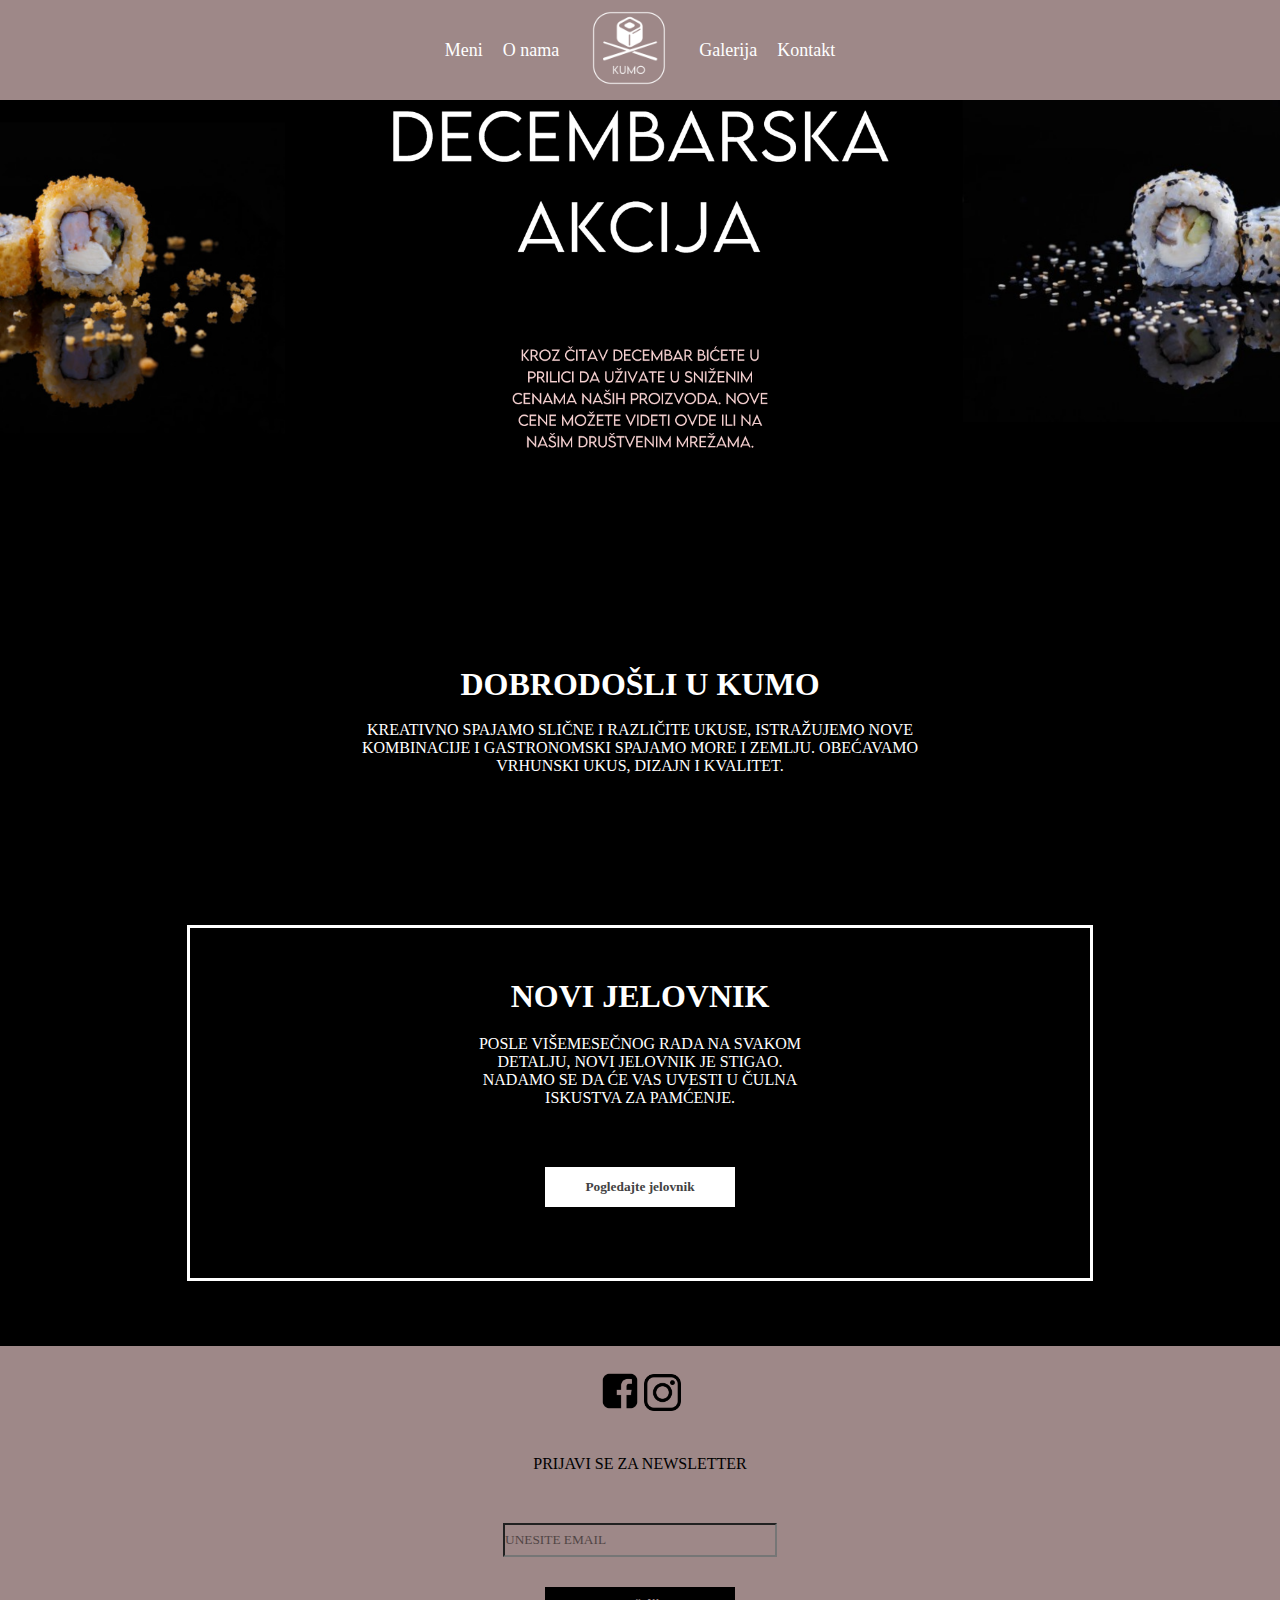
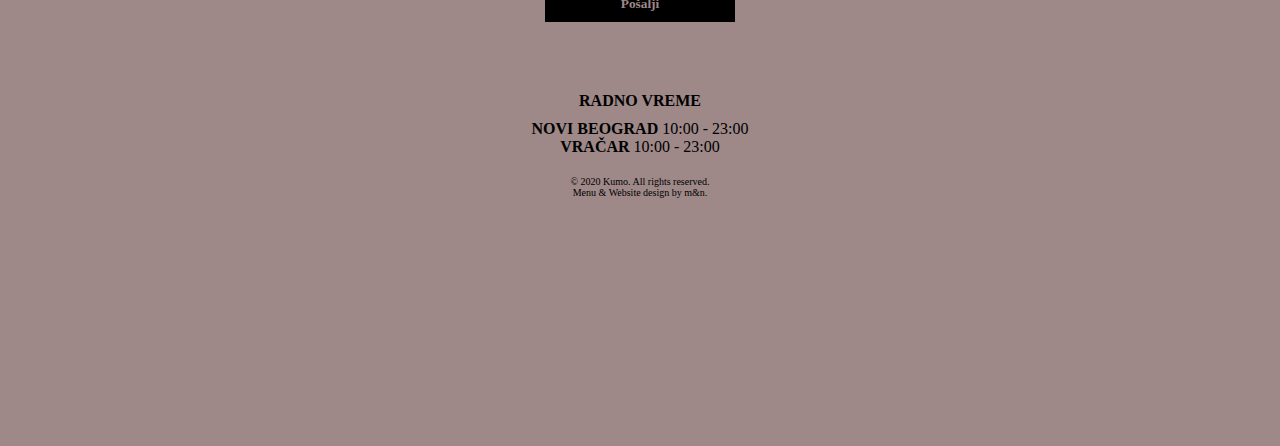
==== index.html @ dd42a725 "Add files via upload" ====
<!DOCTYPE html>
<html lang="en">
<head>
    <meta charset="UTF-8">
    <meta name="viewport" content="width=device-width, initial-scale=1.0">
    <title>Kumo</title>
    <link rel="stylesheet" href="styles.css">
</head>

<body>
    <header class="header" id="myheader">
        <a id="meni" href="https://www.instagram.com/">Meni</a>
        <a id="onama" href="http://localhost/Domaci/onama.html">O nama</a>
        <a href="http://localhost/Domaci/index.html"><img id="logo" src="Slike/logo.png"></a>
        <a id="galerija" href="http://localhost/Domaci/galerija.html">Galerija</a>
        <a id="kontakt" href="http://localhost/Domaci/kontakt.html">Kontakt</a>
    </header>

        <img src="Slike/akcija.png" id="akcija">

        <div class="roditelj">
            <div id="d1">
                <h1 id="dd">DOBRODOŠLI U KUMO</h1>
                <br>
                <p>KREATIVNO SPAJAMO SLIČNE I RAZLIČITE UKUSE, ISTRAŽUJEMO NOVE KOMBINACIJE I GASTRONOMSKI SPAJAMO MORE I ZEMLJU.
                    OBEĆAVAMO VRHUNSKI UKUS, DIZAJN I KVALITET.
                </p>
            </div>

            <div id="d2">
                <h1 class="jel" id="jel1">NOVI JELOVNIK</h1>
                <p class="jel" id="jel2"> POSLE VIŠEMESEČNOG RADA NA SVAKOM DETALJU, NOVI JELOVNIK JE STIGAO. NADAMO SE DA ĆE VAS UVESTI U ČULNA ISKUSTVA ZA PAMĆENJE.</p>
                <button id="jeld">Pogledajte jelovnik</button>
            </div>
        </div>

        <footer class="footer" id="myfooter">
            <div class="roditelj1">
            
            <div id="f1">
                <img src="Slike/fb.webp" id="fb">
                <img src="Slike/ig.png" id="ig">
            </div>

            <div id="f2">
                <p id="news">PRIJAVI SE ZA NEWSLETTER</p>
                <input type="text" id="news1" placeholder="UNESITE EMAIL">
                <br>
                <button id="news2">Pošalji</button>
            </div>

            <div id="f3">
                <h4 id="rv">RADNO VREME</h4>
                <p id="rv1"><b>NOVI BEOGRAD </b> 10:00 - 23:00 <br> <b>VRAČAR</b> 10:00 - 23:00</p>
            </div>

            <div id="f4">
                <p id="kraj">© 2020 Kumo. All rights reserved. <br> Menu & Website design by m&n.</p>
            </div>

            </div>
        </footer>
</body>
</html>
---- styles.css ----
* {
    margin: 0;
    padding: 0;
}

body {
    background-color: black;
}

@font-face {
    font-family: "myFontLight";
    src: url(../Domaci/Font/LemonMilkLight-owxMq.otf) format("truetype");
}

@font-face {
    font-family: "myFontBold";
    src: url(../Domaci/Font/LemonMilkBold-gx2B3.otf) format("truetype");
}

a{
    padding: 10px;
    background-color: transparent;
}

a {
    color: white;
    font-family: myFontLight;
    font-size: 18px;
    text-decoration: none;
}

a:hover {
    color: black;
}

p, h1 {
    background-color: transparent;
}

#logo {
    width: 100px;
    height: 100px;
    background-color: transparent;
}

#logo:hover {
    width: 105px;
    height: 105px;
}

#myheader {
    background-color:rgb(158, 136, 136);
    position: fixed;
    height: 100px;
    width: 100%;
    display: flex;
    flex-direction: row;
    justify-content: center;
    align-items: center;
    text-align: center;
}

#akcija {
   height: 100%;
   width: 100%;
   display: inline;
}

.roditelj div {
    background-color: black;
    color: white;
    font-family: myFontLight;
}

.roditelj {
    display: flex;
    flex-direction: column;
    justify-content: center;
    align-items: center;
}

#d1 {
    width: 40em;
    padding-top: 170px;
    padding-bottom: 150px;
    text-align: center;
}

#dd {
    font-family: myFontLight;
    font-weight: bold;
}

#d2 {
    text-align: center;
    width: 900px;
    height: 350px;
    background-image: url(../Domaci/Slike/sushi.png);
    background-size: cover;
    border-color: white;
    border-style: solid;
}

.jel {
    color: white;
}

#jel1 {
    margin-top: 50px;
}

#jel2 {
    margin-left: 270px;
    margin-right: 270px;
    margin-top: 20px;
    margin-bottom: 60px;
}

#jeld {
    color: rgb(66, 66, 66);
    background-color: white;
    font-family: myFontLight;
    font-weight: bold;
    border: none;
    height: 40px;
    width: 190px;
    margin-bottom: 300px;
}

#myfooter {
    background-color:rgb(158, 136, 136);
    height: 700px;
    width: 100%;
    display: flex;
    margin-top: 65px;
    justify-content: center;
    text-align: center;
}

.roditelj1 div {
    background-color: rgb(158, 136, 136);
    color:  rgb(158, 136, 136);
    font-family: myFontLight;
}

.roditelj1 {
    display: flex;
    flex-direction: column;
}

#fb {
    height: 40px;
    width: 40px;
    background-color: transparent;
}

#ig {
    height: 37px;
    width: 37px;
    background-color: transparent;
    justify-self: center;
}

#news {
    color: black;
}

#f1 {
    padding-top: 25px;
}

#f2 {
    padding-top: 40px;
}

#news1 {
    background-color: rgb(158, 136, 136);
    color: black;
    font-family: myFontLight;
    margin-top: 50px;
    height: 30px;
    width: 270px;
    margin-bottom: 30px;
}

#news2 {
    background-color: black;
    color: rgb(158, 136, 136);
    font-family: myFontLight;
    font-weight: bold;
    border: none;
    height: 35px;
    width: 190px;
    margin-bottom: 30px;
}

::placeholder {
    color: black;
    opacity: 0.5;
  }

#f3 {
    padding-top: 40px;
}

#rv {
    color: black;
    background-color: transparent;
}

#rv1 {
    padding-top: 10px;
    color: black;
    background-color: transparent;
}

#kraj {
    color:black;
    font-family: myFontLight;
    font-size: 10px;
    margin-top: 20px;
}

/* O NAMA */

#d1onama {
    width: 40em;
    padding-top: 100px;
    padding-bottom: 50px;
    text-align: center;
}

#d2onama {
    background-image: url(../Domaci/Slike/onama.jpg);
    background-size: cover;
    width: 554px;
    height: 368px;
    padding-top: 10px;
    padding-bottom: 10px;
}

#d3onama{
    width: 40em;
    padding-top: 50px;
    padding-bottom: 50px;
    text-align: center;
}

/*GALERIJA*/

.roditelj2 {
    box-sizing: border-box;
    display: inline;
    justify-content: center;
    align-items: center;
}

.red {
    display: flex;
  }
  
.kolona {
    flex: 33.33%;
    padding: 5px;
}
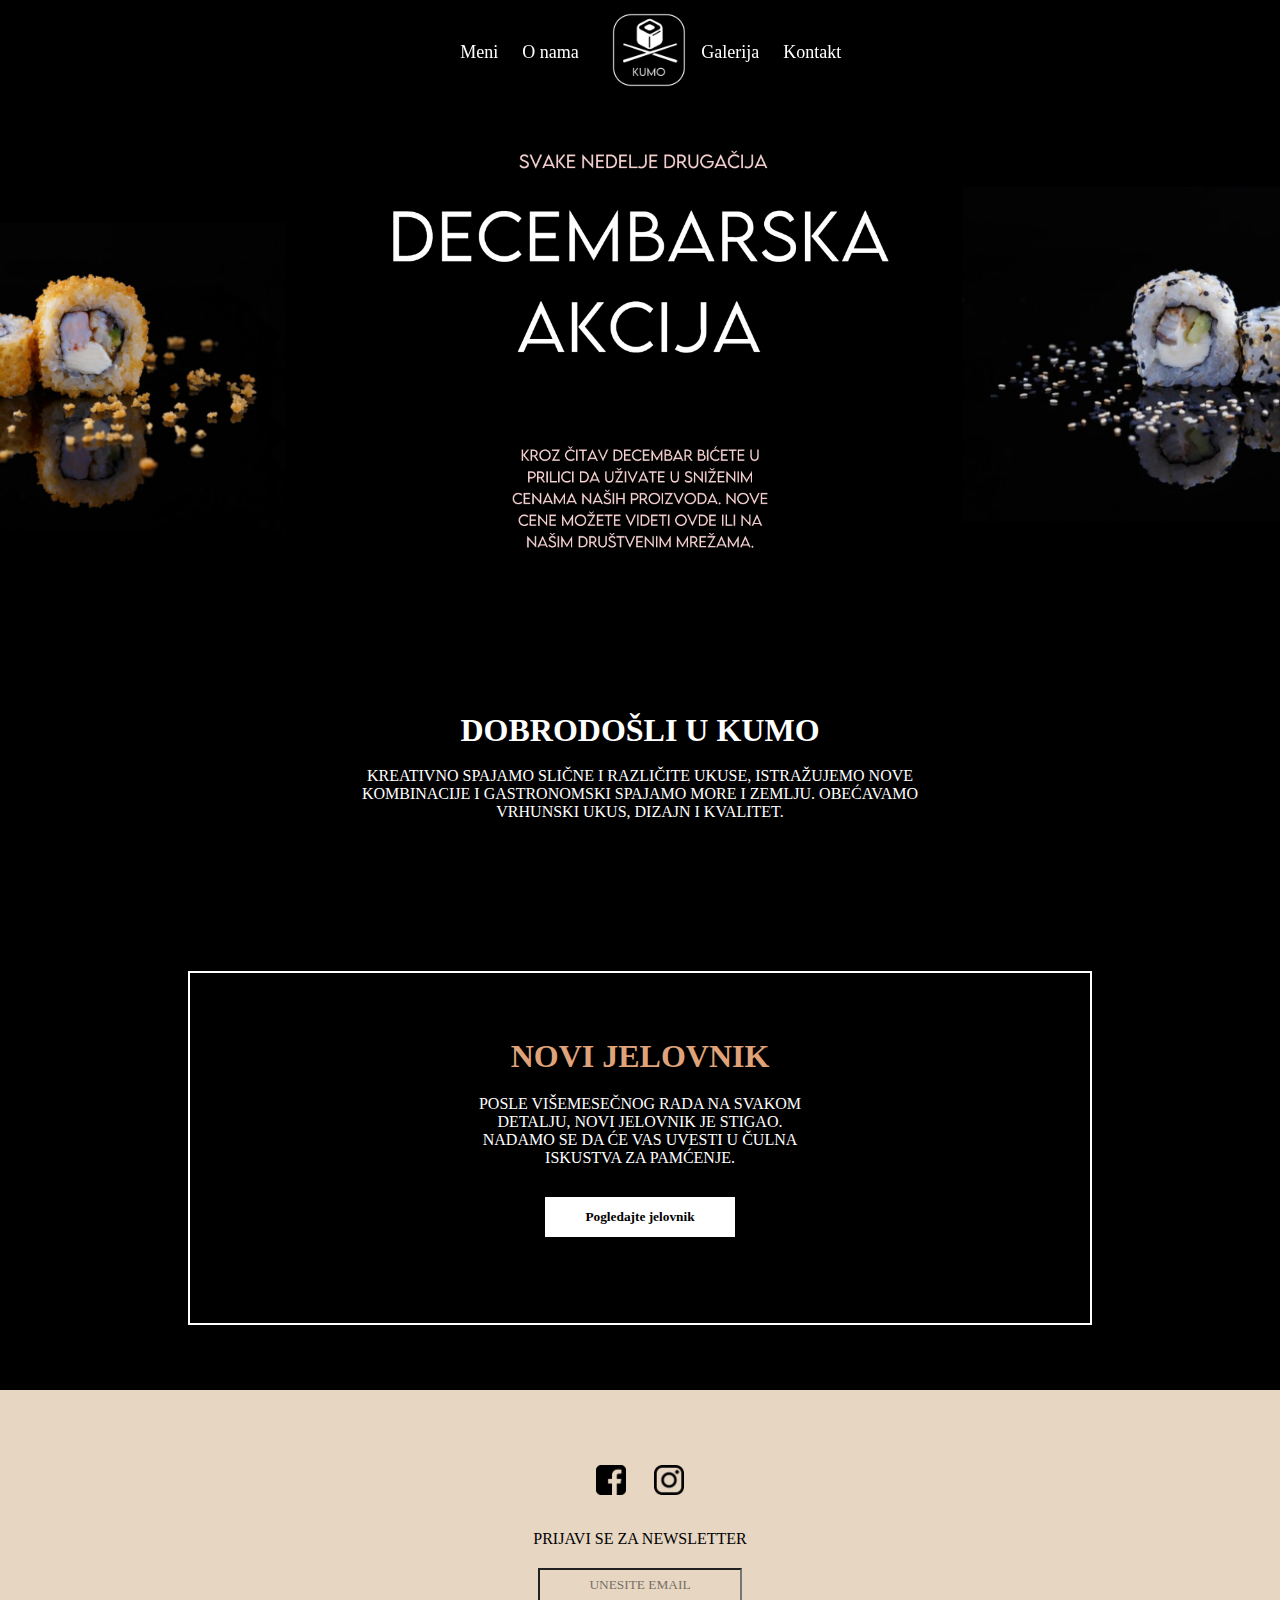
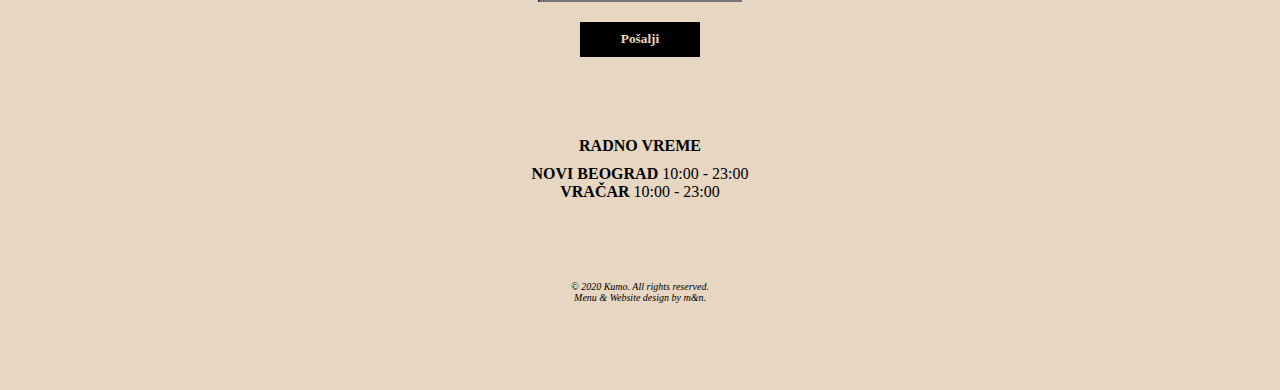
==== commit 3aa85666: "Add files via upload" ====
--- a/index.html
+++ b/index.html
@@ -9,14 +9,24 @@
 
 <body>
     <header class="header" id="myheader">
-        <a id="meni" href="https://www.instagram.com/">Meni</a>
-        <a id="onama" href="http://localhost/Domaci/onama.html">O nama</a>
-        <a href="http://localhost/Domaci/index.html"><img id="logo" src="Slike/logo.png"></a>
-        <a id="galerija" href="http://localhost/Domaci/galerija.html">Galerija</a>
-        <a id="kontakt" href="http://localhost/Domaci/kontakt.html">Kontakt</a>
+        <div id="h1">
+            <a id="meni" href="http://localhost/Domaci/meni.html">Meni</a>
+            <a id="onama" href="http://localhost/Domaci/onama.html">O nama</a>
+        </div>
+
+        <div id="h2">
+            <a href="http://localhost/Domaci/index.html"><img id="logo" src="Slike/logo.png"></a>
+        </div>
+        
+        <div id="h3">
+            <a id="galerija" href="http://localhost/Domaci/galerija.html">Galerija</a>
+            <a id="kontakt" href="http://localhost/Domaci/kontakt.html">Kontakt</a>
+        </div>
     </header>
 
+    <div id="akcijadiv">
         <img src="Slike/akcija.png" id="akcija">
+    </div>
 
         <div class="roditelj">
             <div id="d1">
@@ -38,8 +48,8 @@
             <div class="roditelj1">
             
             <div id="f1">
-                <img src="Slike/fb.webp" id="fb">
-                <img src="Slike/ig.png" id="ig">
+                <a href="https://www.facebook.com/" target="_blank"> <img src="Slike/fb.png" id="fb"></a>
+                <a href="https://www.instagram.com/" target="_blank"><img src="Slike/ig.png" id="ig"></a>
             </div>
 
             <div id="f2">
--- a/styles.css
+++ b/styles.css
@@ -30,7 +30,8 @@
 }
 
 a:hover {
-    color: black;
+    color: white;
+    opacity: 0.8;
 }
 
 p, h1 {
@@ -41,20 +42,21 @@
     width: 100px;
     height: 100px;
     background-color: transparent;
+    align-self: center;
 }
 
 #logo:hover {
-    width: 105px;
-    height: 105px;
+    width: 100px;
+    height: 100px;
 }
 
 #myheader {
-    background-color:rgb(158, 136, 136);
+    background-color:rgb(0, 0, 0, .9);
     position: fixed;
     height: 100px;
     width: 100%;
-    display: flex;
-    flex-direction: row;
+    display: grid;
+    grid-template-columns: 40% 8% 40%;
     justify-content: center;
     align-items: center;
     text-align: center;
@@ -63,7 +65,21 @@
 #akcija {
    height: 100%;
    width: 100%;
-   display: inline;
+   padding-top: 100px;
+   display: flex;
+   max-width: none;
+}
+
+#h1 {
+    text-align: right;
+}
+
+#h2 {
+    align-content: center;
+}
+
+#h3 {
+    text-align: left;
 }
 
 .roditelj div {
@@ -81,7 +97,7 @@
 
 #d1 {
     width: 40em;
-    padding-top: 170px;
+    padding-top: 120px;
     padding-bottom: 150px;
     text-align: center;
 }
@@ -99,6 +115,7 @@
     background-size: cover;
     border-color: white;
     border-style: solid;
+    border-width: 2px;
 }
 
 .jel {
@@ -106,30 +123,36 @@
 }
 
 #jel1 {
-    margin-top: 50px;
+    margin-top: 65px;
+    color: rgb(223, 162, 121);
 }
 
 #jel2 {
     margin-left: 270px;
     margin-right: 270px;
     margin-top: 20px;
-    margin-bottom: 60px;
+    margin-bottom: 30px;
 }
 
 #jeld {
-    color: rgb(66, 66, 66);
+    color: rgb(0, 0, 0);
     background-color: white;
     font-family: myFontLight;
     font-weight: bold;
     border: none;
     height: 40px;
     width: 190px;
-    margin-bottom: 300px;
+    margin-bottom: 350px;
+}
+
+#jeld:hover {
+    cursor: pointer;
+    background-color: rgb(224, 224, 224);
 }
 
 #myfooter {
-    background-color:rgb(158, 136, 136);
-    height: 700px;
+    background-color:rgb(231, 214, 194);
+    height: 600px;
     width: 100%;
     display: flex;
     margin-top: 65px;
@@ -138,8 +161,8 @@
 }
 
 .roditelj1 div {
-    background-color: rgb(158, 136, 136);
-    color:  rgb(158, 136, 136);
+    background-color: rgb(231, 214, 194);
+    color:  rgb(231, 214, 194);
     font-family: myFontLight;
 }
 
@@ -149,16 +172,18 @@
 }
 
 #fb {
-    height: 40px;
-    width: 40px;
-    background-color: transparent;
+    height: 30px;
+    width: 30px;
+    background-color: transparent;
+    padding-right: 2px;
+    margin-top: 50px;
 }
 
 #ig {
-    height: 37px;
-    width: 37px;
-    background-color: transparent;
-    justify-self: center;
+    height: 30px;
+    width: 30px;
+    background-color: transparent;
+    padding-left: 2px;
 }
 
 #news {
@@ -170,38 +195,41 @@
 }
 
 #f2 {
-    padding-top: 40px;
+    padding-top: 30px;
 }
 
 #news1 {
-    background-color: rgb(158, 136, 136);
-    color: black;
-    font-family: myFontLight;
-    margin-top: 50px;
+    background-color: rgb(231, 214, 194);
+    color: black;
+    font-family: myFontLight;
+    margin-top: 20px;
     height: 30px;
-    width: 270px;
-    margin-bottom: 30px;
+    width: 200px;
+    margin-bottom: 20px;
+    text-align: center;
 }
 
 #news2 {
     background-color: black;
-    color: rgb(158, 136, 136);
+    color: 	rgb(231, 214, 194);
     font-family: myFontLight;
     font-weight: bold;
     border: none;
     height: 35px;
-    width: 190px;
-    margin-bottom: 30px;
+    width: 120px;
+    margin-bottom: 80px;
+}
+
+#news2:hover {
+    background-color: rgb(17, 17, 17);
+    cursor: pointer;
 }
 
 ::placeholder {
     color: black;
     opacity: 0.5;
+    text-align: center;
   }
-
-#f3 {
-    padding-top: 40px;
-}
 
 #rv {
     color: black;
@@ -218,31 +246,37 @@
     color:black;
     font-family: myFontLight;
     font-size: 10px;
-    margin-top: 20px;
+    margin-top: 80px;
+    margin-bottom: 50px;
+    font-style: italic;
 }
 
 /* O NAMA */
 
 #d1onama {
     width: 40em;
-    padding-top: 100px;
-    padding-bottom: 50px;
-    text-align: center;
+    padding-top: 160px;
+    text-align: center;
+    padding-bottom: 60px;
+}
+
+#d1tekst {
+    font-style: italic;
+    color: rgb(231, 214, 194);
+    font-size: 15px;
 }
 
 #d2onama {
     background-image: url(../Domaci/Slike/onama.jpg);
     background-size: cover;
-    width: 554px;
-    height: 368px;
-    padding-top: 10px;
-    padding-bottom: 10px;
+    width: 752px;
+    height: 380px;
 }
 
 #d3onama{
     width: 40em;
-    padding-top: 50px;
-    padding-bottom: 50px;
+    padding-top: 60px;
+    padding-bottom: 30px;
     text-align: center;
 }
 
@@ -253,6 +287,105 @@
     display: inline;
     justify-content: center;
     align-items: center;
+    text-align: center;
+}
+
+.gnaslov {
+    padding-bottom: 30px;
+    color: white;
+    font-family: myFontLight;
+    font-weight: bold;
+}
+
+#g1naslov {
+    padding-top: 160px;
+}
+
+#g2naslov {
+    padding-top: 30px;
+}
+
+#g3naslov {
+    padding-top: 30px;
+}
+
+.red {
+    display: flex;
+  }
+  
+.kolona {
+    flex: 60%;
+    padding: 15px;
+    margin-left: 25px;
+    margin-right: 25px;
+}
+
+/* KONTAKT */
+
+.roditelj3 {
+    display: flex;
+    flex-direction: column;
+    justify-content: center;
+    align-items: center;
+    text-align: center;
+}
+
+.k {
+   color: white;
+   padding-bottom: 30px;
+   font-family: myFontLight;
+}
+
+#k1naslov {
+    padding-top: 160px;
+    color:rgb(231, 214, 194);
+    padding-bottom: 10px;
+}
+
+.k1tekst {
+    font-size: 15px;
+}
+
+#k2naslov {
+    color: rgb(231, 214, 194);
+    font-family: myFontLight;
+    padding-top: 80px;
+}
+
+.loktekst {
+    font-family: myFontLight;
+    color: white;
+    font-style: italic;
+    padding-top: 17px;
+    font-size: 15px;
+}
+
+.loksl:hover {
+    cursor: pointer;
+    opacity: 0.8;
+}
+
+#k3naslov {
+    font-family: myFontLight;
+}
+
+.k3head {
+    text-decoration: underline;
+    color: rgb(167, 219, 157);
+}
+
+.k3tekst {
+    font-family: myFontLight;
+}
+
+#k3naslov {
+    color: rgb(231, 214, 194);
+    padding-top: 80px;
+}
+
+#k4naslov {
+    color: rgb(231, 214, 194);
+    padding-top: 80px;
 }
 
 .red {
@@ -261,6 +394,130 @@
   
 .kolona {
     flex: 33.33%;
+    padding: 15px;
+}
+
+#r1 {
+    background-color: rgb(231, 214, 194);
+    color: black;
+    font-family: myFontLight;
+    margin-top: 20px;
+    height: 30px;
+    width: 300px;
+    margin-bottom: 20px;
+    text-align: center;
+}
+
+#r2 {
+    background-color: rgb(231, 214, 194);
+    color: black;
+    font-family: myFontLight;
+    height: 30px;
+    width: 300px;
+    margin-bottom: 20px;
+    text-align: center;
+}
+
+#r3 {
+    background-color: rgb(231, 214, 194);
+    color: black;
+    font-family: myFontLight;
+    height: 30px;
+    width: 300px;
+    margin-bottom: 40px;
+    text-align: center;
+}
+
+#rb {
+    background-color: black;
+    color: rgb(231, 214, 194);
+    font-family: myFontLight;
+    font-weight: bold;
+    border: solid;
+    border-color: rgb(231, 214, 194);
+    height: 50px;
+    width: 300px;
+    margin-bottom: 30px;
+}
+
+#rb:hover {
+    background-color: rgb(17, 17, 17);
+    cursor: pointer;
+}
+
+.ocenakl {
+    padding: 100px;
+}
+
+/* MENI */
+
+.redmeni {
+    display: flex;
+    text-align: center;
+  }
+  
+.kolonameni {
+    flex: 33.33%;
     padding: 5px;
-}
-        +    padding-top: 25px;
+}
+
+.menipodnaslov {
+    padding-bottom: 20px;
+    font-family: myFontLight;
+    color:rgb(231, 214, 194);
+    font-size: 25px;
+    text-align: center;
+    font-weight: bold;
+}
+
+#supepodnaslov {
+    padding-top: 160px;
+}
+
+.menipodnaslov {
+    padding-top: 60px;
+    scroll-margin-top: 100px;
+}
+
+.opis {
+    font-family: myFontLight;
+    color: white;
+    size: 10px;
+    text-align: center;
+    padding-top: 25px;
+}
+
+.lista {
+    list-style-type: none;
+    font-family: myFontLight;
+    color: white;
+    size: 10px;
+}
+
+#menifull {
+    display: grid;
+    grid-template-columns: 27% 46% 27%;
+}
+
+#menilevo {
+    display: flex;
+    padding-top: -200px;
+    margin-left: 40px;
+    position: fixed;
+    top: 30%;
+}
+
+.stavka {
+    padding-top: 5px;
+}
+
+#menidesno {
+    display: grid;
+    justify-content: left;
+}
+
+#logodno {
+    width: 30%;
+    text-align: center;
+}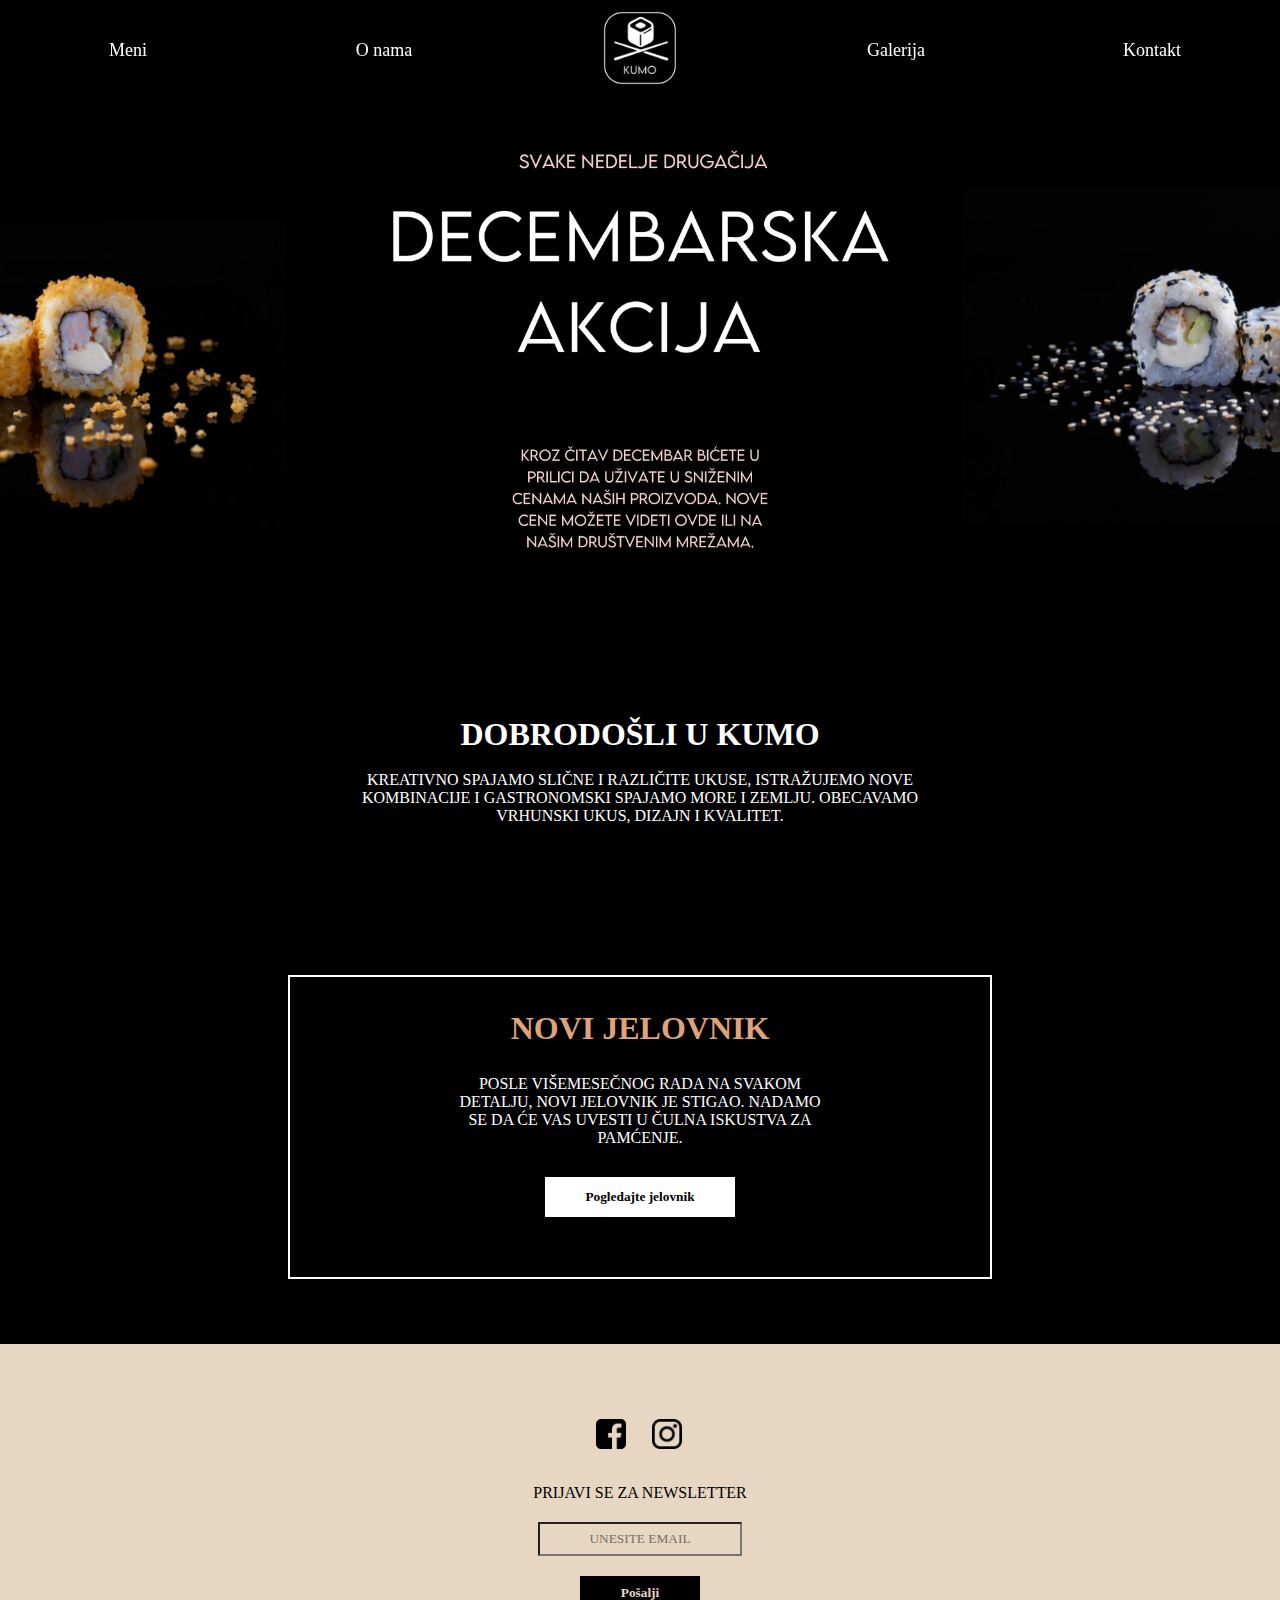
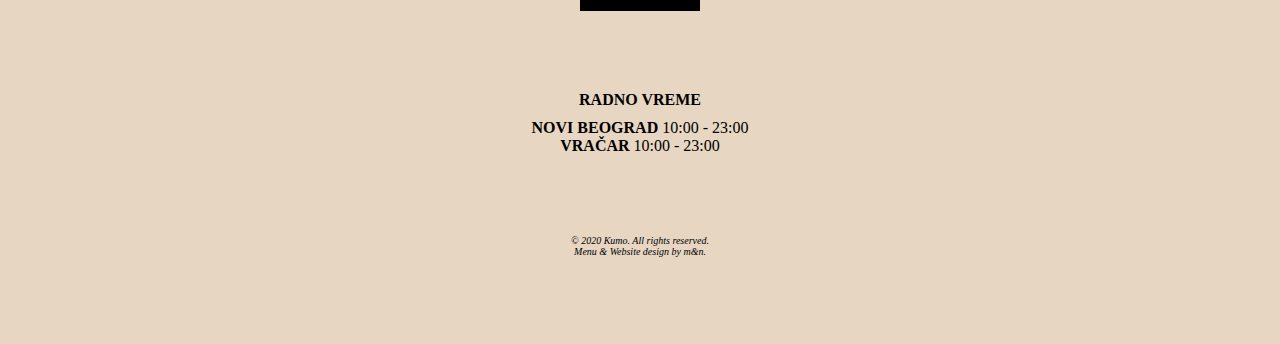
==== commit f0de83cd: "Add files via upload" ====
--- a/index.html
+++ b/index.html
@@ -9,38 +9,43 @@
 
 <body>
     <header class="header" id="myheader">
-        <div id="h1">
-            <a id="meni" href="http://localhost/Domaci/meni.html">Meni</a>
-            <a id="onama" href="http://localhost/Domaci/onama.html">O nama</a>
+        <div class="meniel">
+            <a id="meni" href="meni.html">Meni</a>
+        </div>
+        <div class="meniel">
+            <a id="onama" href="onama.html">O nama</a>
         </div>
 
-        <div id="h2">
-            <a href="http://localhost/Domaci/index.html"><img id="logo" src="Slike/logo.png"></a>
+        <div class="meniel">
+            <a href="index.html"><img id="logo" alt = "KUMO" src="Slike/logo.png"></a>
         </div>
         
-        <div id="h3">
-            <a id="galerija" href="http://localhost/Domaci/galerija.html">Galerija</a>
-            <a id="kontakt" href="http://localhost/Domaci/kontakt.html">Kontakt</a>
+        <div class="meniel">
+            <a id="galerija" href="galerija.html">Galerija</a>
+        </div>
+        <div class="meniel">
+            <a id="kontakt" href="kontakt.html">Kontakt</a>
         </div>
     </header>
 
-    <div id="akcijadiv">
-        <img src="Slike/akcija.png" id="akcija">
-    </div>
+        <img src="Slike/akcija.png" alt="DECEMBARSKE AKCIJE" id="akcijasl">
 
         <div class="roditelj">
             <div id="d1">
                 <h1 id="dd">DOBRODOŠLI U KUMO</h1>
                 <br>
                 <p>KREATIVNO SPAJAMO SLIČNE I RAZLIČITE UKUSE, ISTRAŽUJEMO NOVE KOMBINACIJE I GASTRONOMSKI SPAJAMO MORE I ZEMLJU.
-                    OBEĆAVAMO VRHUNSKI UKUS, DIZAJN I KVALITET.
+                    OBECAVAMO VRHUNSKI UKUS, DIZAJN I KVALITET.
                 </p>
             </div>
 
             <div id="d2">
                 <h1 class="jel" id="jel1">NOVI JELOVNIK</h1>
-                <p class="jel" id="jel2"> POSLE VIŠEMESEČNOG RADA NA SVAKOM DETALJU, NOVI JELOVNIK JE STIGAO. NADAMO SE DA ĆE VAS UVESTI U ČULNA ISKUSTVA ZA PAMĆENJE.</p>
-                <button id="jeld">Pogledajte jelovnik</button>
+                <br>
+
+                <p class="jel" id="jel2"> POSLE VIŠEMESEČNOG RADA NA SVAKOM DETALJU, NOVI JELOVNIK JE STIGAO.
+                    NADAMO SE DA ĆE VAS UVESTI U ČULNA ISKUSTVA ZA PAMĆENJE.</p>
+                <a href="http://localhost:8081/Kumo-main/meni.html" target="_blank"> <button id="jeld">Pogledajte jelovnik</button> </a>
             </div>
         </div>
 
@@ -48,27 +53,31 @@
             <div class="roditelj1">
             
             <div id="f1">
-                <a href="https://www.facebook.com/" target="_blank"> <img src="Slike/fb.png" id="fb"></a>
-                <a href="https://www.instagram.com/" target="_blank"><img src="Slike/ig.png" id="ig"></a>
+                <a onclick="fejs()"> <img src="Slike/fb.png" alt="FB" class="ikonica"></a>
+                <a onclick="ig()"><img src="Slike/ig.png" alt="IG" class="ikonica"></a>
             </div>
-
+    
+            <form onsubmit="return false">
             <div id="f2">
                 <p id="news">PRIJAVI SE ZA NEWSLETTER</p>
                 <input type="text" id="news1" placeholder="UNESITE EMAIL">
                 <br>
-                <button id="news2">Pošalji</button>
+                <button id="news2" onclick="newsletter()">Pošalji</button>
             </div>
-
+        </form>
+    
             <div id="f3">
                 <h4 id="rv">RADNO VREME</h4>
                 <p id="rv1"><b>NOVI BEOGRAD </b> 10:00 - 23:00 <br> <b>VRAČAR</b> 10:00 - 23:00</p>
             </div>
-
+    
             <div id="f4">
                 <p id="kraj">© 2020 Kumo. All rights reserved. <br> Menu & Website design by m&n.</p>
             </div>
-
+    
             </div>
         </footer>
+        
+        <script src="script.js"></script>
 </body>
 </html>--- a/styles.css
+++ b/styles.css
@@ -4,22 +4,39 @@
 }
 
 body {
+    overflow: overlay;
+}
+
+::-webkit-scrollbar {
+    width: 5px;
+}
+
+::-webkit-scrollbar-track {
+    box-shadow: transparent;
+    -webkit-border-radius: 10px;
+    border-radius: 10px;
+    background-color: transparent;
+    background-blend-mode: overlay;
+}
+
+::-webkit-scrollbar-thumb {
+    -webkit-border-radius: 10px;
+    border-radius: 10px;
+    background: rgb(255, 255, 255); 
+}
+
+body {
     background-color: black;
 }
 
 @font-face {
     font-family: "myFontLight";
-    src: url(../Domaci/Font/LemonMilkLight-owxMq.otf) format("truetype");
+    src: url(../Kumo-main/Font/LemonMilkLight-owxMq.otf) format("truetype");
 }
 
 @font-face {
     font-family: "myFontBold";
-    src: url(../Domaci/Font/LemonMilkBold-gx2B3.otf) format("truetype");
-}
-
-a{
-    padding: 10px;
-    background-color: transparent;
+    src: url(../Kumo-main/Font/LemonMilkBold-gx2B3.otf) format("truetype");
 }
 
 a {
@@ -27,6 +44,8 @@
     font-family: myFontLight;
     font-size: 18px;
     text-decoration: none;
+    padding: 10px;
+    background-color: transparent;
 }
 
 a:hover {
@@ -55,31 +74,22 @@
     position: fixed;
     height: 100px;
     width: 100%;
-    display: grid;
-    grid-template-columns: 40% 8% 40%;
-    justify-content: center;
+    display: flex;
+    flex-direction: row;
     align-items: center;
     text-align: center;
 }
 
-#akcija {
-   height: 100%;
-   width: 100%;
+.meniel{
+    flex: 1;
+}
+
+
+#akcijasl {
+    width: 100%;
    padding-top: 100px;
-   display: flex;
-   max-width: none;
-}
-
-#h1 {
-    text-align: right;
-}
-
-#h2 {
-    align-content: center;
-}
-
-#h3 {
-    text-align: left;
+   align-self: center;
+   object-fit: cover;
 }
 
 .roditelj div {
@@ -93,10 +103,11 @@
     flex-direction: column;
     justify-content: center;
     align-items: center;
+    text-align: center;
 }
 
 #d1 {
-    width: 40em;
+    width: 50%;
     padding-top: 120px;
     padding-bottom: 150px;
     text-align: center;
@@ -109,9 +120,9 @@
 
 #d2 {
     text-align: center;
-    width: 900px;
-    height: 350px;
-    background-image: url(../Domaci/Slike/sushi.png);
+    width: 700px;
+    height: 300px;
+    background-image: url(../Kumo-main/Slike/sushi.jpg);
     background-size: cover;
     border-color: white;
     border-style: solid;
@@ -123,15 +134,16 @@
 }
 
 #jel1 {
-    margin-top: 65px;
+    margin-top: 33px;
     color: rgb(223, 162, 121);
 }
 
 #jel2 {
-    margin-left: 270px;
-    margin-right: 270px;
-    margin-top: 20px;
+    margin-top: 10px;
     margin-bottom: 30px;
+    text-align: center;
+    margin-left: 160px;
+    margin-right: 160px;
 }
 
 #jeld {
@@ -171,7 +183,7 @@
     flex-direction: column;
 }
 
-#fb {
+.ikonica {
     height: 30px;
     width: 30px;
     background-color: transparent;
@@ -179,11 +191,8 @@
     margin-top: 50px;
 }
 
-#ig {
-    height: 30px;
-    width: 30px;
-    background-color: transparent;
-    padding-left: 2px;
+.ikonica:hover {
+    cursor: pointer;
 }
 
 #news {
@@ -254,27 +263,30 @@
 /* O NAMA */
 
 #d1onama {
-    width: 40em;
+    width: 700px;
     padding-top: 160px;
     text-align: center;
     padding-bottom: 60px;
 }
 
-#d1tekst {
+#d1onamatekst {
     font-style: italic;
     color: rgb(231, 214, 194);
     font-size: 15px;
 }
 
 #d2onama {
-    background-image: url(../Domaci/Slike/onama.jpg);
-    background-size: cover;
-    width: 752px;
-    height: 380px;
+    align-content: center;
+    justify-content: center;
+    text-align: center;
+}
+
+#d2onamaslika {
+    width: 80%;
 }
 
 #d3onama{
-    width: 40em;
+    width: 700px;
     padding-top: 60px;
     padding-bottom: 30px;
     text-align: center;
@@ -314,10 +326,14 @@
   }
   
 .kolona {
-    flex: 60%;
+    flex: 33.3%;
     padding: 15px;
     margin-left: 25px;
     margin-right: 25px;
+}
+
+.fancylink {
+    padding: 0px;
 }
 
 /* KONTAKT */
@@ -367,6 +383,8 @@
 
 #k3naslov {
     font-family: myFontLight;
+    color: rgb(231, 214, 194);
+    padding-top: 80px;
 }
 
 .k3head {
@@ -378,11 +396,6 @@
     font-family: myFontLight;
 }
 
-#k3naslov {
-    color: rgb(231, 214, 194);
-    padding-top: 80px;
-}
-
 #k4naslov {
     color: rgb(231, 214, 194);
     padding-top: 80px;
@@ -390,42 +403,25 @@
 
 .red {
     display: flex;
-  }
+}
   
 .kolona {
     flex: 33.33%;
     padding: 15px;
 }
 
-#r1 {
+.r {
     background-color: rgb(231, 214, 194);
     color: black;
     font-family: myFontLight;
-    margin-top: 20px;
     height: 30px;
     width: 300px;
     margin-bottom: 20px;
     text-align: center;
 }
 
-#r2 {
-    background-color: rgb(231, 214, 194);
-    color: black;
-    font-family: myFontLight;
-    height: 30px;
-    width: 300px;
-    margin-bottom: 20px;
-    text-align: center;
-}
-
-#r3 {
-    background-color: rgb(231, 214, 194);
-    color: black;
-    font-family: myFontLight;
-    height: 30px;
-    width: 300px;
-    margin-bottom: 40px;
-    text-align: center;
+#r1 {
+    margin-top: 20px;
 }
 
 #rb {
@@ -445,10 +441,6 @@
     cursor: pointer;
 }
 
-.ocenakl {
-    padding: 100px;
-}
-
 /* MENI */
 
 .redmeni {
@@ -469,30 +461,27 @@
     font-size: 25px;
     text-align: center;
     font-weight: bold;
+    padding-top: 60px;
+    scroll-margin-top: 100px;
 }
 
 #supepodnaslov {
     padding-top: 160px;
 }
 
-.menipodnaslov {
-    padding-top: 60px;
-    scroll-margin-top: 100px;
-}
-
-.opis {
-    font-family: myFontLight;
-    color: white;
-    size: 10px;
-    text-align: center;
-    padding-top: 25px;
-}
-
 .lista {
     list-style-type: none;
     font-family: myFontLight;
     color: white;
     size: 10px;
+}
+
+.opis {
+    font-family: myFontLight;
+    color: white;
+    size: 10px;
+    text-align: center;
+    padding-top: 25px;
 }
 
 #menifull {
@@ -520,4 +509,41 @@
 #logodno {
     width: 30%;
     text-align: center;
+}
+
+@media all and (max-width: 768px) {
+    .red{
+        display: flex;
+        flex-direction: column;
+    }
+
+    #d2{
+        width: 500px;
+        height: 410px;
+        background: transparent;
+    }
+
+    #d3onama{
+        width: 80%;
+    }
+
+    #d2onama {
+        text-align: center;
+    }
+
+    #d2onamatekst {
+        width: 80%;
+    }
+
+    #d1onama{
+        width: 80%;
+    }
+    
+    .redmeni{
+        flex-direction: column;
+    }
+
+    #menilevo {
+        margin-left: 15px;
+    }
 }